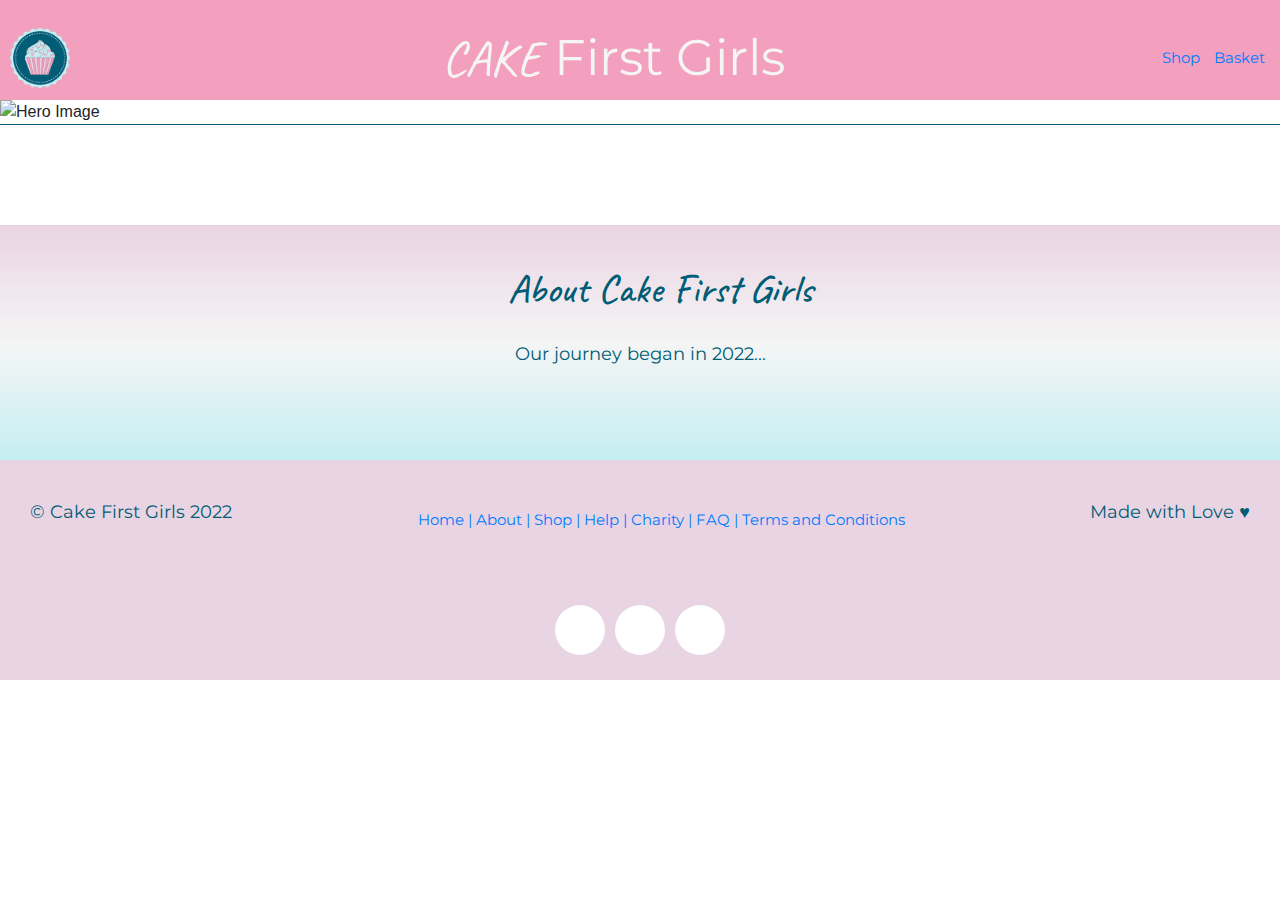
==== about.html @ fc30560f "Create about.html" ====
<!DOCTYPE html>
<html lang="en">
<head>
    <meta charset="UTF-8">
    <meta http-equiv="X-UA-Compatible" content="IE=edge">
    <meta name="viewport" content="width=device-width, initial-scale=1.0">
    <meta charset="UTF-8">
    <meta http-equiv="X-UA-Compatible" content="IE=edge">
    <meta name="viewport" content="width=device-width, initial-scale=1.0">
    <title>About Us</title>
    <link rel="preconnect" href="https://fonts.googleapis.com">
    <link rel="preconnect" href="https://fonts.gstatic.com" crossorigin>
    <link href="https://fonts.googleapis.com/css2?family=Montserrat:wght@500;600&display=swap" rel="stylesheet">
    <link rel="preconnect" href="https://fonts.googleapis.com">
    <link rel="preconnect" href="https://fonts.gstatic.com" crossorigin>
    <link href="https://fonts.googleapis.com/css2?family=Caveat:wght@700&display=swap" rel="stylesheet">
    <link rel="stylesheet" href="https://stackpath.bootstrapcdn.com/bootstrap/4.3.1/css/bootstrap.min.css" integrity="sha384-ggOyR0iXCbMQv3Xipma34MD+dH/1fQ784/j6cY/iJTQUOhcWr7x9JvoRxT2MZw1T" crossorigin="anonymous">
    <link rel="stylesheet" href="https://use.fontawesome.com/releases/v5.8.1/css/all.css" integrity="sha384-50oBUHEmvpQ+1lW4y57PTFmhCaXp0ML5d60M1M7uH2+nqUivzIebhndOJK28anvf" crossorigin="anonymous">
    <link rel="stylesheet" href="./css/navpages.css" >
</head>
<body>
     <!-- NAVBAR -->
   <div class="navbar">
    <div class="nav_img_left">
      <a href="#"><img id="logo" src="./images/cake first girls logo.png" alt="Logo"></a>
    </div>
    <div class="nav_heading">
      <a href="#"><span style="font-family: 'Caveat', cursive;">CAKE</span> First Girls</a>
    </div>
    <div class="nav_right">
      <a href="#">Shop</a>
      <a href="#">Basket</a>
    </div>
  </div>

 <!-- HERO IMAGE -->
 <img class="heroImage" src="./images/CFG-hero-image.jpeg" alt="Hero Image">


<main>
    <div class = "about_main">
        <div class = "intro_text">
          <h2>About Cake First Girls</h2>
          <p> Our journey began in 2022...</p>
         <p> </p>
        </div>


</main>


    <footer class="main_footer">
        <div class="left_footer">
          <p>&copy Cake First Girls 2022</p>
        </div>
        <div class="middle_footer">
          <a href="#">Home |</a>
          <a href="#">About |</a>
          <a href="#">Shop |</a>
          <a href="#">Help |</a>
          <a href="#">Charity |</a>
          <a href="#">FAQ |</a>
          <a href="#">Terms and Conditions</a>
    
        </div>
        <div class="right_footer">
          <p>Made with Love &#9829</p>
        </div>
      <!--social media icons--> 
      </footer>
    <footer class="bottom_footer">
    <div class="social_footer"> 
        <a href="https://twitter.com" target="_blank">
            <span class="social-icon"><i class="fab fa-twitter"></i></span>
        </a>
        <a href="https://facebook.com" target="_blank">
            <span class="social-icon"><i class="fab fa-facebook-f"></i></span>
        </a>
        <a href="https://instagram.com" target="_blank">
            <span class="social-icon"><i class="fab fa-instagram"></i></span>
        </a>
    <div> 
    </footer>
    <script src="https://code.jquery.com/jquery-3.3.1.min.js" integrity="sha256-FgpCb/KJQlLNfOu91ta32o/NMZxltwRo8QtmkMRdAu8=" crossorigin="anonymous"></script>
    <script src="https://cdnjs.cloudflare.com/ajax/libs/popper.js/1.14.7/umd/popper.min.js" integrity="sha384-UO2eT0CpHqdSJQ6hJty5KVphtPhzWj9WO1clHTMGa3JDZwrnQq4sF86dIHNDz0W1" crossorigin="anonymous"></script>
    <script src="https://stackpath.bootstrapcdn.com/bootstrap/4.3.1/js/bootstrap.min.js" integrity="sha384-JjSmVgyd0p3pXB1rRibZUAYoIIy6OrQ6VrjIEaFf/nJGzIxFDsf4x0xIM+B07jRM" crossorigin="anonymous"></script>
</body>
</body>

</html>
---- css/navpages.css ----
* {
    margin: 0;
    padding: 0;
    box-sizing: border-box;
  }
 
  #logo {
    height: 60px;
    width: 60px;
  }
 
 
  .background {
    height: auto;
    background-color: white;
  }
 
  .navbar {
    display: flex;
    justify-content: space-between;
    align-items: center;
    height: 100px;
    width: 100%;
    background-color: #F2A0BE;
    font-size: 15px;
    font-family: 'Montserrat', sans-serif;
    padding: 20px 10px 20px 10px;
  }
 
  .nav_heading a {
    color: whitesmoke;
    text-decoration: none;
    font-size: 50px;
    font-family: 'Montserrat', sans-serif;
  }
 
  .nav_right a {
    text-decoration: none;
    padding: 0 5px;
  }
 
  .nav_right a:visited {
    color: whitesmoke;
  }

  .banner_image {
    height: 200px;
    width: 100%;
    background-color: whitesmoke;
    font-family: 'Montserrat', sans-serif;
    padding: 45px;
    color: #015C75;
  }
  
  
  .heroImage {
    display: flex;
    width: 100%;
    border-bottom: #015C75 solid 0.5px;
    margin-bottom: 100px;
  }
 
  h1 {
    font-family: 'Caveat', cursive;
    font-size: 80px;
    text-align: center;
    color: #015C75;
    padding: 40px 0 0 40px;
  }
 
  h2 {
    font-family: 'Caveat', cursive;
    font-size: 40px;
    text-align: center;
    color: #015C75;
    padding: 40px 0 0 40px;
  }
 
 
  form {
    padding: 15px;
  }

  .about_main {
    padding: 0px;
    display: flex;
    align-items: center;
    flex-direction: column;
    text-align: center;
    background-image: linear-gradient(#E9D4E3,whitesmoke, #C4EEF2);
}

.charity_main {
    padding: 0px;
    display: flex;
    align-items: center;
    flex-direction: column;
    text-align: center;
    background-image: linear-gradient(#E9D4E3,whitesmoke, #C4EEF2);
}

.charity_main p {
    display: flex;
    justify-content: center;
    text-align: center;
    font-family: 'Montserrat', sans-serif;
    color: #015C75;
    font-size: 18px;
    padding: 20px;
    margin-left: 70px;
    margin-right: 70px;
    
}

.terms_main {
    padding: 0px;
    display: flex;
    align-items: center;
    flex-direction: column;
    text-align: center;
    background-image: linear-gradient(#E9D4E3,whitesmoke, #C4EEF2);
}

.terms_main p {
    display: flex;
    justify-content: center;
    text-align: center;
    font-family: 'Montserrat', sans-serif;
    color: #015C75;
    font-size: 18px;
    padding: 20px;
    margin-left: 70px;
    margin-right: 70px;
    
}
.about_main {
    padding: 0px;
    display: flex;
    align-items: center;
    flex-direction: column;
    text-align: center;
    background-image: linear-gradient(#E9D4E3,whitesmoke, #C4EEF2);
}

.about_main p {
    display: flex;
    justify-content: center;
    text-align: center;
    font-family: 'Montserrat', sans-serif;
    color: #015C75;
    font-size: 18px;
    padding: 20px;
    margin-left: 70px;
    margin-right: 70px;
}
 
  select {
    padding: 5px;
    border: 1px solid #015C75;
    border-radius: 5px;
    height: 40px;
    width: 175px;
    background-color: white;
    font-family: 'Montserrat', sans-serif;
    color: #015C75;
  }
 
  p {
    display: flex;
    justify-content: center;
    text-align: center;
    font-family: 'Montserrat', sans-serif;
    color: #015C75;
    font-size: 18px;
    padding: 20px;
  }
 
  .page2Bottom {
    background-color: #F3F1F4;
  }
 
 
  .buttonContainer {
    text-align: center;
    padding-bottom: 30px;
  }
 
  .reviewButton {
    font-family: 'Montserrat', sans-serif;
    padding: 20px;
    margin: 10px;
    width: 200px;
    background-color: #015C75;
    border: solid 2px #015C75;
    border-radius: 10px;
  }
 
  .reviewButton a {
    color: whitesmoke;
    text-decoration: none;
    font-family: 'Montserrat', sans-serif;
  }
 
.main_footer {
    display: flex;
    justify-content: space-between;
    align-items: center;
    height: 120px;
    bottom: 0;
    width: 100%;
    background-color: #E9D4E3;
    font-family: 'Montserrat', sans-serif;
    font-size: 15px;
    color: #015C75;
    padding: 20px 10px 20px 10px;
  }
 
  .middle_footer a:visited {
    color: #015C75;
  }
 
  .middle_footer a {
    text-decoration: none;
  }  

.social_footer {
    display: flex;
    justify-content: center;
    background-color: #E9D4E3;
    height: 100px;
    padding: 20px;

}

.social_footer a {
    margin: 5px;
    text-decoration: none!important;
}

.social-icon {
    display: flex;
    width: 50px;
    height: 50px;
    background-color: white;
    justify-content: center;
    align-items: center;
    border-radius: 50%;
}
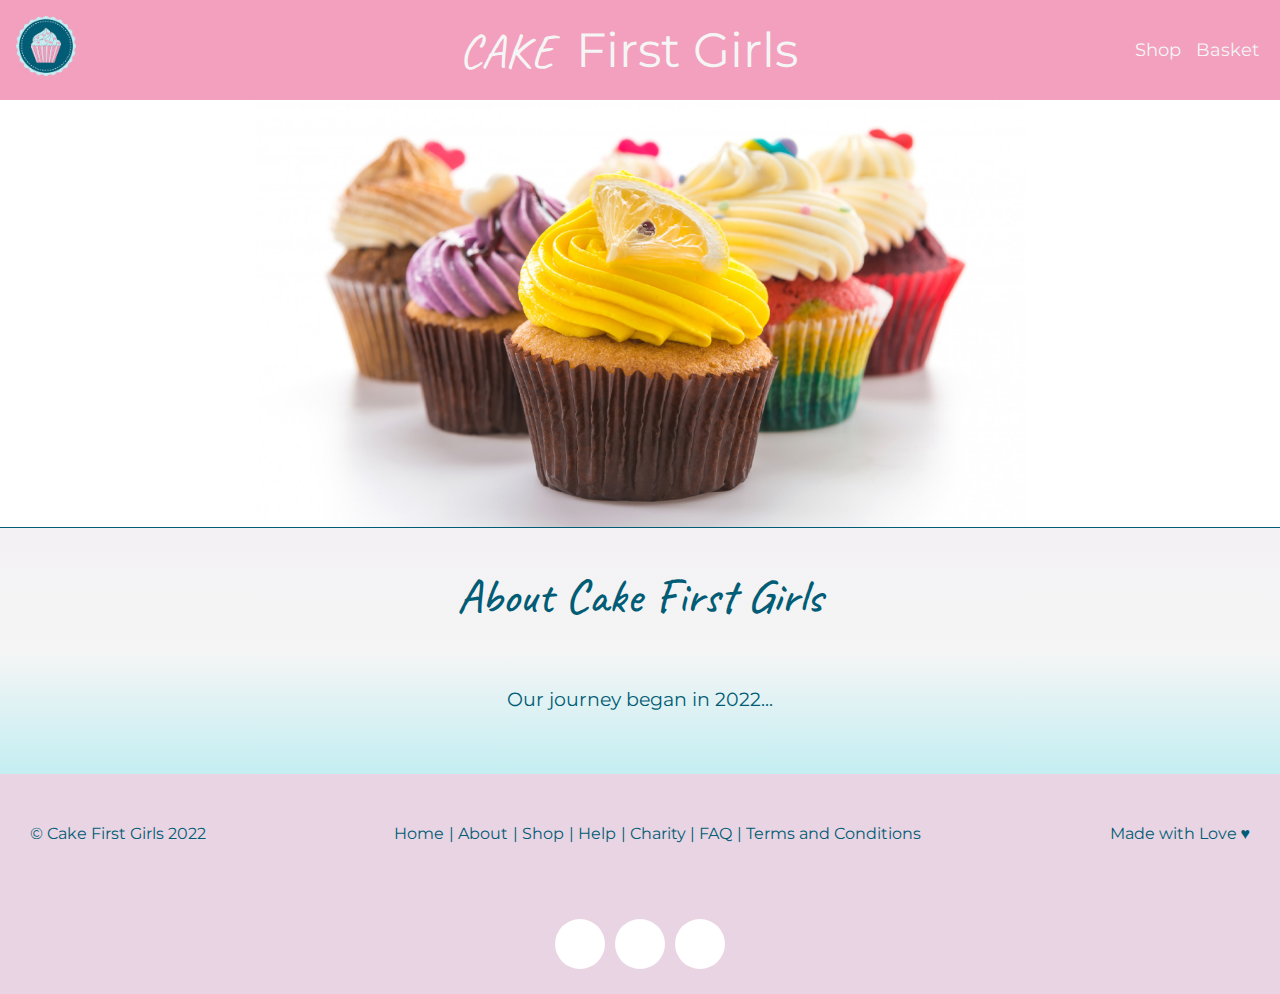
==== commit 4429ad93: "css reviewd and changed!" ====
--- a/about.html
+++ b/about.html
@@ -16,25 +16,26 @@
     <link href="https://fonts.googleapis.com/css2?family=Caveat:wght@700&display=swap" rel="stylesheet">
     <link rel="stylesheet" href="https://stackpath.bootstrapcdn.com/bootstrap/4.3.1/css/bootstrap.min.css" integrity="sha384-ggOyR0iXCbMQv3Xipma34MD+dH/1fQ784/j6cY/iJTQUOhcWr7x9JvoRxT2MZw1T" crossorigin="anonymous">
     <link rel="stylesheet" href="https://use.fontawesome.com/releases/v5.8.1/css/all.css" integrity="sha384-50oBUHEmvpQ+1lW4y57PTFmhCaXp0ML5d60M1M7uH2+nqUivzIebhndOJK28anvf" crossorigin="anonymous">
-    <link rel="stylesheet" href="./css/navpages.css" >
+    <link rel="stylesheet" href="./css/navpages.css">
+    
 </head>
 <body>
      <!-- NAVBAR -->
    <div class="navbar">
     <div class="nav_img_left">
-      <a href="#"><img id="logo" src="./images/cake first girls logo.png" alt="Logo"></a>
+      <a href="./index.html"><img id="logo" src="./images/cake first girls logo.png" alt="Logo"></a>
     </div>
     <div class="nav_heading">
-      <a href="#"><span style="font-family: 'Caveat', cursive;">CAKE</span> First Girls</a>
+      <a href="./index.html"><span class="cake_heading" style="font-family: 'Caveat', cursive;">CAKE </span> First Girls</a>
     </div>
     <div class="nav_right">
-      <a href="#">Shop</a>
-      <a href="#">Basket</a>
+      <a href="./page2.html">Shop</a>
+      <a href="./page3.html">Basket</a>
     </div>
   </div>
 
  <!-- HERO IMAGE -->
- <img class="heroImage" src="./images/CFG-hero-image.jpeg" alt="Hero Image">
+ <img class="heroImage" src="./images/CFG-hero-image.jpg" alt="Hero Image">
 
 
 <main>
@@ -49,19 +50,18 @@
 </main>
 
 
-    <footer class="main_footer">
+      <footer class="main_footer">
         <div class="left_footer">
           <p>&copy Cake First Girls 2022</p>
         </div>
         <div class="middle_footer">
-          <a href="#">Home |</a>
-          <a href="#">About |</a>
-          <a href="#">Shop |</a>
-          <a href="#">Help |</a>
-          <a href="#">Charity |</a>
-          <a href="#">FAQ |</a>
-          <a href="#">Terms and Conditions</a>
-    
+          <a href="./index.html">Home</a>
+          <a href="./about.html">About</a>
+          <a href="./page2.html">Shop</a>
+          <a href="./help.html">Help</a>
+          <a href="./charity.html">Charity</a>
+          <a href="./faq.html">FAQ</a>
+          <a href="./terms.html">Terms and Conditions</a>
         </div>
         <div class="right_footer">
           <p>Made with Love &#9829</p>
--- a/css/navpages.css
+++ b/css/navpages.css
@@ -3,10 +3,15 @@
     padding: 0;
     box-sizing: border-box;
   }
+
+  h1, h2, h3, h4, h5, h6, p {
+    margin-bottom: 0;
+  }
  
   #logo {
     height: 60px;
     width: 60px;
+    vertical-align: unset;
   }
  
  
@@ -22,25 +27,33 @@
     height: 100px;
     width: 100%;
     background-color: #F2A0BE;
-    font-size: 15px;
-    font-family: 'Montserrat', sans-serif;
-    padding: 20px 10px 20px 10px;
+    font-size: 1.1rem;
+    font-family: 'Montserrat', sans-serif;
   }
  
   .nav_heading a {
     color: whitesmoke;
     text-decoration: none;
-    font-size: 50px;
-    font-family: 'Montserrat', sans-serif;
+    font-size: 3rem;
+    font-family: 'Montserrat', sans-serif;
+  }
+
+  .nav_heading {
+    padding-left: 50px;
+}
+
+  .cake_heading {
+    word-spacing: 10px;
   }
  
   .nav_right a {
     text-decoration: none;
     padding: 0 5px;
-  }
- 
-  .nav_right a:visited {
     color: whitesmoke;
+  }
+ 
+  .nav_right a:hover {
+    color: #015C75;
   }
 
   .banner_image {
@@ -57,23 +70,25 @@
     display: flex;
     width: 100%;
     border-bottom: #015C75 solid 0.5px;
-    margin-bottom: 100px;
+    object-fit: cover;
+    object-position: center;
+    min-height: 250px;
   }
  
   h1 {
     font-family: 'Caveat', cursive;
-    font-size: 80px;
-    text-align: center;
-    color: #015C75;
-    padding: 40px 0 0 40px;
+    font-size: 4rem;
+    text-align: center;
+    color: #015C75;
+    padding: 40px 0 40px 0;
   }
  
   h2 {
     font-family: 'Caveat', cursive;
-    font-size: 40px;
-    text-align: center;
-    color: #015C75;
-    padding: 40px 0 0 40px;
+    font-size: 3rem;
+    text-align: center;
+    color: #015C75;
+    padding: 40px 0 40px 0;
   }
  
  
@@ -82,12 +97,12 @@
   }
 
   .about_main {
-    padding: 0px;
-    display: flex;
-    align-items: center;
-    flex-direction: column;
-    text-align: center;
-    background-image: linear-gradient(#E9D4E3,whitesmoke, #C4EEF2);
+    padding: 20px 20px;
+    display: flex;
+    align-items: center;
+    flex-direction: column;
+    text-align: center;
+    background-image: linear-gradient(#F3F1F4, whitesmoke, #C4EEf2);
 }
 
 .charity_main {
@@ -96,7 +111,7 @@
     align-items: center;
     flex-direction: column;
     text-align: center;
-    background-image: linear-gradient(#E9D4E3,whitesmoke, #C4EEF2);
+    background-image: linear-gradient(#F3F1F4, whitesmoke, #C4EEf2);
 }
 
 .charity_main p {
@@ -105,7 +120,7 @@
     text-align: center;
     font-family: 'Montserrat', sans-serif;
     color: #015C75;
-    font-size: 18px;
+    font-size: 1.2rem;
     padding: 20px;
     margin-left: 70px;
     margin-right: 70px;
@@ -118,7 +133,7 @@
     align-items: center;
     flex-direction: column;
     text-align: center;
-    background-image: linear-gradient(#E9D4E3,whitesmoke, #C4EEF2);
+    background-image: linear-gradient(#F3F1F4, whitesmoke, #C4EEf2);
 }
 
 .terms_main p {
@@ -127,7 +142,7 @@
     text-align: center;
     font-family: 'Montserrat', sans-serif;
     color: #015C75;
-    font-size: 18px;
+    font-size: 1rem;
     padding: 20px;
     margin-left: 70px;
     margin-right: 70px;
@@ -139,7 +154,7 @@
     align-items: center;
     flex-direction: column;
     text-align: center;
-    background-image: linear-gradient(#E9D4E3,whitesmoke, #C4EEF2);
+    background-image: linear-gradient(#F3F1F4, whitesmoke, #C4EEf2);
 }
 
 .about_main p {
@@ -148,7 +163,7 @@
     text-align: center;
     font-family: 'Montserrat', sans-serif;
     color: #015C75;
-    font-size: 18px;
+    font-size: 1.2rem;
     padding: 20px;
     margin-left: 70px;
     margin-right: 70px;
@@ -171,7 +186,7 @@
     text-align: center;
     font-family: 'Montserrat', sans-serif;
     color: #015C75;
-    font-size: 18px;
+    font-size: 1.2rem;
     padding: 20px;
   }
  
@@ -179,28 +194,7 @@
     background-color: #F3F1F4;
   }
  
- 
-  .buttonContainer {
-    text-align: center;
-    padding-bottom: 30px;
-  }
- 
-  .reviewButton {
-    font-family: 'Montserrat', sans-serif;
-    padding: 20px;
-    margin: 10px;
-    width: 200px;
-    background-color: #015C75;
-    border: solid 2px #015C75;
-    border-radius: 10px;
-  }
- 
-  .reviewButton a {
-    color: whitesmoke;
-    text-decoration: none;
-    font-family: 'Montserrat', sans-serif;
-  }
- 
+   
 .main_footer {
     display: flex;
     justify-content: space-between;
@@ -210,18 +204,30 @@
     width: 100%;
     background-color: #E9D4E3;
     font-family: 'Montserrat', sans-serif;
-    font-size: 15px;
+    font-size: 1rem;
     color: #015C75;
     padding: 20px 10px 20px 10px;
-  }
- 
-  .middle_footer a:visited {
-    color: #015C75;
+    text-align: center;
+  }
+
+  .main_footer p {
+    font-size: 1rem;
   }
  
   .middle_footer a {
+    color: #015C75;
     text-decoration: none;
   }  
+
+  .middle_footer a:not(:last-child)::after {
+    content: "|";
+    padding-left: 0.3rem;
+  }
+
+
+  .middle_footer a:hover {
+    color: whitesmoke;
+  }
 
 .social_footer {
     display: flex;
@@ -246,3 +252,83 @@
     align-items: center;
     border-radius: 50%;
 }
+
+
+/* media queries*/
+
+@media screen and (max-width: 768px) {
+  .nav_heading a{
+    font-size: 2.8rem;
+  }
+
+  .nav_heading {
+    padding-left: 10px;
+  }
+
+  h2 {
+    font-size: 2.8rem;
+  }
+
+  p {
+    font-size: 1.1rem !important;
+  }
+
+  .main_footer {
+    flex-direction: column;
+    height: 160px;
+  }
+
+}
+
+@media screen and (max-width: 600px) {
+.navbar {
+  flex-direction: column;
+  height: auto;
+  text-align: center;
+}
+
+.nav_heading a {
+  padding-left: 0;
+}
+
+
+}
+
+@media screen and (max-width: 480px) {
+
+.nav_heading a {
+  font-size: 2.4rem;
+}
+
+.intro_text {
+  margin-top: 20px;
+}
+
+h2 {
+  font-size: 2.5rem;
+}
+
+p {
+  font-size: 1.1rem !important;
+}
+
+.terms_main p {
+  font-size: 0.9rem !important;
+}
+
+.charity_main p {
+  margin: 0 20px;
+}
+
+.main_footer {
+  font-size: 0.9rem;
+}
+
+.main_footer p{
+  font-size: 0.9rem !important;
+}
+
+
+}
+
+}